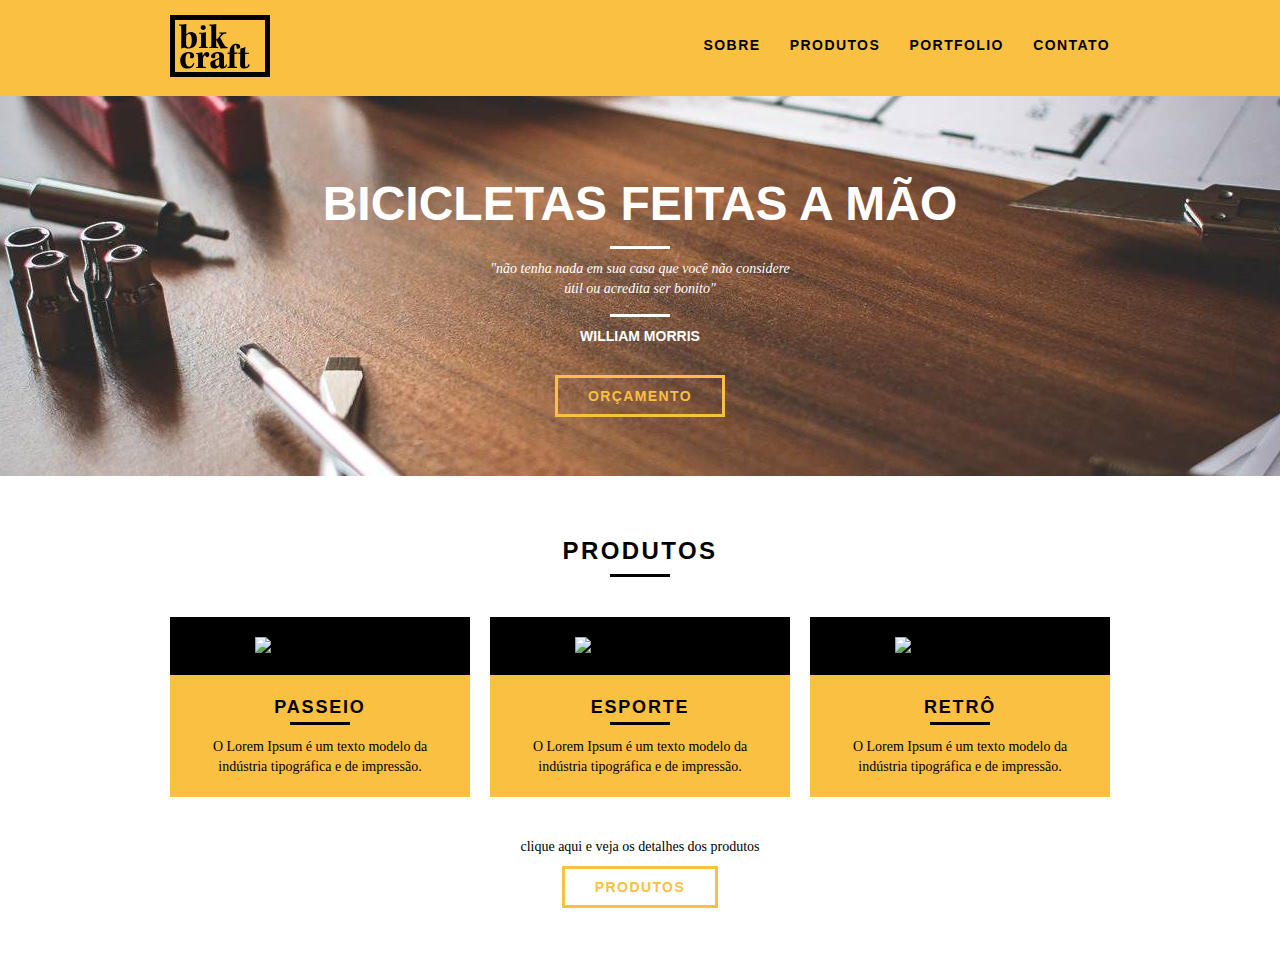
==== 4 - Codigo/index.html @ 3a585a2c "Criando PRODUTOS na HOME" ====
<!DOCTYPE html>
<html lang="pt-br">

<head>
    <meta charset="utf-8">
    <title>Bikcraft</title>
    <link rel="stylesheet" href="css/normalize.css">
    <link rel="stylesheet" href="css/reset.css">
    <link rel="stylesheet" href="css/grid.css">
    <link rel="stylesheet" href="css/style.css">
</head>

<body>
    <header class="header">
        <div class="container">
            <a href="index.html" class="grid-4">
                <img src="img/bikcraft.svg" alt="Bikcraft">
            </a>
            <nav class="grid-12 header_menu">
                <ul>
                    <li><a href="sobre.html">Sobre</a></li>
                    <li><a href="produtos.html">Produtos</a></li>
                    <li><a href="portfolio.html">Portfolio</a></li>
                    <li><a href="contato.html">Contato</a></li>
                </ul>
            </nav>
        </div>
    </header>

    <section class="introducao">
        <div class="container">
            <h1>BICICLETAS FEITAS A MÃO</h1>
            <blockquote class="quote-externo">
                <p>"não tenha nada em sua casa que você
                    não considere útil ou acredita ser bonito"
                </p>
                <cite>WILLIAM MORRIS</cite>
            </blockquote>
            <a href="produtos.html" class="btn">ORÇAMENTO</a>
        </div>
    </section>

    <section class="produtos container">
        <h2 class="subtitulo">PRODUTOS</h2>
        <ul class="produtos_lista">
            <li class="grid-1-3">
                <div class="produtos_icone">
                    <img src="/img/produtos/passeio.svg" alt="Bikcraft Passeio">
                </div>
                <h3>Passeio</h3>
                <p>O Lorem Ipsum é um texto modelo da indústria tipográfica e de impressão. </p>
            </li>
            <li class="grid-1-3">
                <div class="produtos_icone">
                    <img src="/img/produtos/esporte.svg" alt="Bikcraft Passeio">
                </div>
                <h3>Esporte</h3>
                <p>O Lorem Ipsum é um texto modelo da indústria tipográfica e de impressão. </p>
            </li>
            <li class="grid-1-3">
                <div class="produtos_icone">
                    <img src="/img/produtos/retro.svg" alt="Bikcraft Passeio">
                </div>
                <h3>Retrô</h3>
                <p>O Lorem Ipsum é um texto modelo da indústria tipográfica e de impressão. </p>
            </li>
        </ul>
        <div class="call">
            <p>clique aqui e veja os detalhes dos produtos</p>
            <a href="produtos.html" class="btn btn-preto">PRODUTOS</a>
        </div>
    </section>




</body>

</html>
---- 4 - Codigo/css/grid.css ----
*, *:before, *:after {
  -webkit-box-sizing: border-box; 
  -moz-box-sizing: border-box; 
  box-sizing: border-box;
}

.container {
	width: 960px;
	margin: 0 auto;
	padding: 0px;
	position: relative;
}

.container:after, .container:before {
	content: " ";
	display: table;
}

.container:after {
	clear: both;
}

.grid-1, .grid-2, .grid-3, .grid-4, .grid-5, .grid-6, .grid-7, .grid-8, .grid-9, .grid-10, .grid-11, .grid-12, .grid-13, .grid-14, .grid-15, .grid-16, .grid-1-3 {
	float: left;
	margin-left: 10px;
	margin-right: 10px;
}

.grid-1 	{width: 40px;}
.grid-2 	{width: 100px;}
.grid-3 	{width: 160px;}
.grid-4 	{width: 220px;}
.grid-5 	{width: 280px;}
.grid-6 	{width: 340px;}
.grid-7 	{width: 400px;}
.grid-8 	{width: 460px;}
.grid-9 	{width: 520px;}
.grid-10 	{width: 580px;}
.grid-11 	{width: 640px;}
.grid-12 	{width: 700px;}
.grid-13 	{width: 760px;}
.grid-14 	{width: 820px;}
.grid-15 	{width: 880px;}
.grid-16 	{width: 940px;}
.grid-1-3	{width: 300px;}
---- 4 - Codigo/css/style.css ----
/* ESTILOS GERAIS */
body{
    font-family: Arial, Helvetica, sans-serif;
}
p{
    font-family: Georgia, 'Times New Roman', serif;
    font-size: 14px;
    line-height: 20px;
}
.btn{
    width: 140px;
    height: 40px;
    border: 3px solid #F9C041;
    padding: 10px 30px;
    color: #F9C041;
    font-size: 14px;
    line-height: 20px;
    text-transform: uppercase;
    letter-spacing: .1em;
    font-weight: bold;
}

.btn:hover{
    color: #fff;
    border: 3px solid #fff;
}
.btn.btn-preto:hover{
    color: #000;
    border-color: #000;
}
.subtitulo{
    font-weight: bold;
    font-size: 24px;
    line-height: 30px;
    letter-spacing: .1em;
    color: #000;
    text-transform: uppercase;
    text-align: center;
    margin-bottom: 40px;
}
.subtitulo:after{
    content: "";
    display: block;
    width: 60px;
    height: 3px;
    background: #000;
    margin: 8px auto;
}


/* HEADER */
.header{
    top: 0;
    position: fixed;
    width: 100%;
    background:#F9C041 ;
    padding: 15px 0;
    z-index: 10;
}

.header_menu{
    text-align: right;
    
}
.header_menu ul li{
    display: inline-block;
    margin-left: 25px;
    margin-top: 20px;
}

.header_menu ul li a{
    color: #000;
    font-weight: bold;
    text-transform: uppercase;
    letter-spacing: .1em;
    font-size: 14px;
    line-height: 20px;
    padding: 10px 0;
}
.header_menu ul li a:hover{
    color: #fff;
}

/* INTRODUÇÃO */
.introducao{
    width: 100%;
    height: 380px;
    background: url("../img/bg-intro.jpg") no-repeat center;
    background-size: cover;
    margin-top: 96px;
    text-align: center;
    padding-top: 80px;
}
.introducao h1{
    font-size: 48px;
    color: #fff;
    font-weight: bold;
    text-transform: uppercase;
}
.quote-externo{
    max-width: 320px;
    margin: 0 auto;
    color: #fff;
    margin-bottom: 40px;
}
.quote-externo p{
    font-style: italic;
}
.quote-externo p:before,.quote-externo p:after{
   content: "";
   display: block;
   width: 60px;
   height: 3px;
   background: #fff;
   margin: 15px auto 10px auto;
}
.quote-externo cite{
    font-style: normal;
    font-weight: bold;
    font-size: 14px;
}

/* PRODUTOS */

.produtos{
    padding: 60px 0;
}
.produtos_lista li{
    background: #F9C041;
    text-align: center;
}
.produtos_lista li h3{
    font-weight: bold;
    font-size: 18px;
    line-height: 25px;
    text-transform: uppercase;
    letter-spacing: .1em;
    margin-top: 20px;
}
.produtos_lista li h3::after{
    content: "";
    display: block;
    width: 60px;
    height: 3px;
    background: #000;
    margin: 2px auto;
}
.produtos_lista li p{
    padding: 10px 20px 20px 20px;
}

.produtos_icone{
    background: #000;
    padding: 20px;
}

.call{
    padding-top:40px ;
    clear: both;
    text-align: center;
}
.call p{
    margin-bottom: 20px;
}
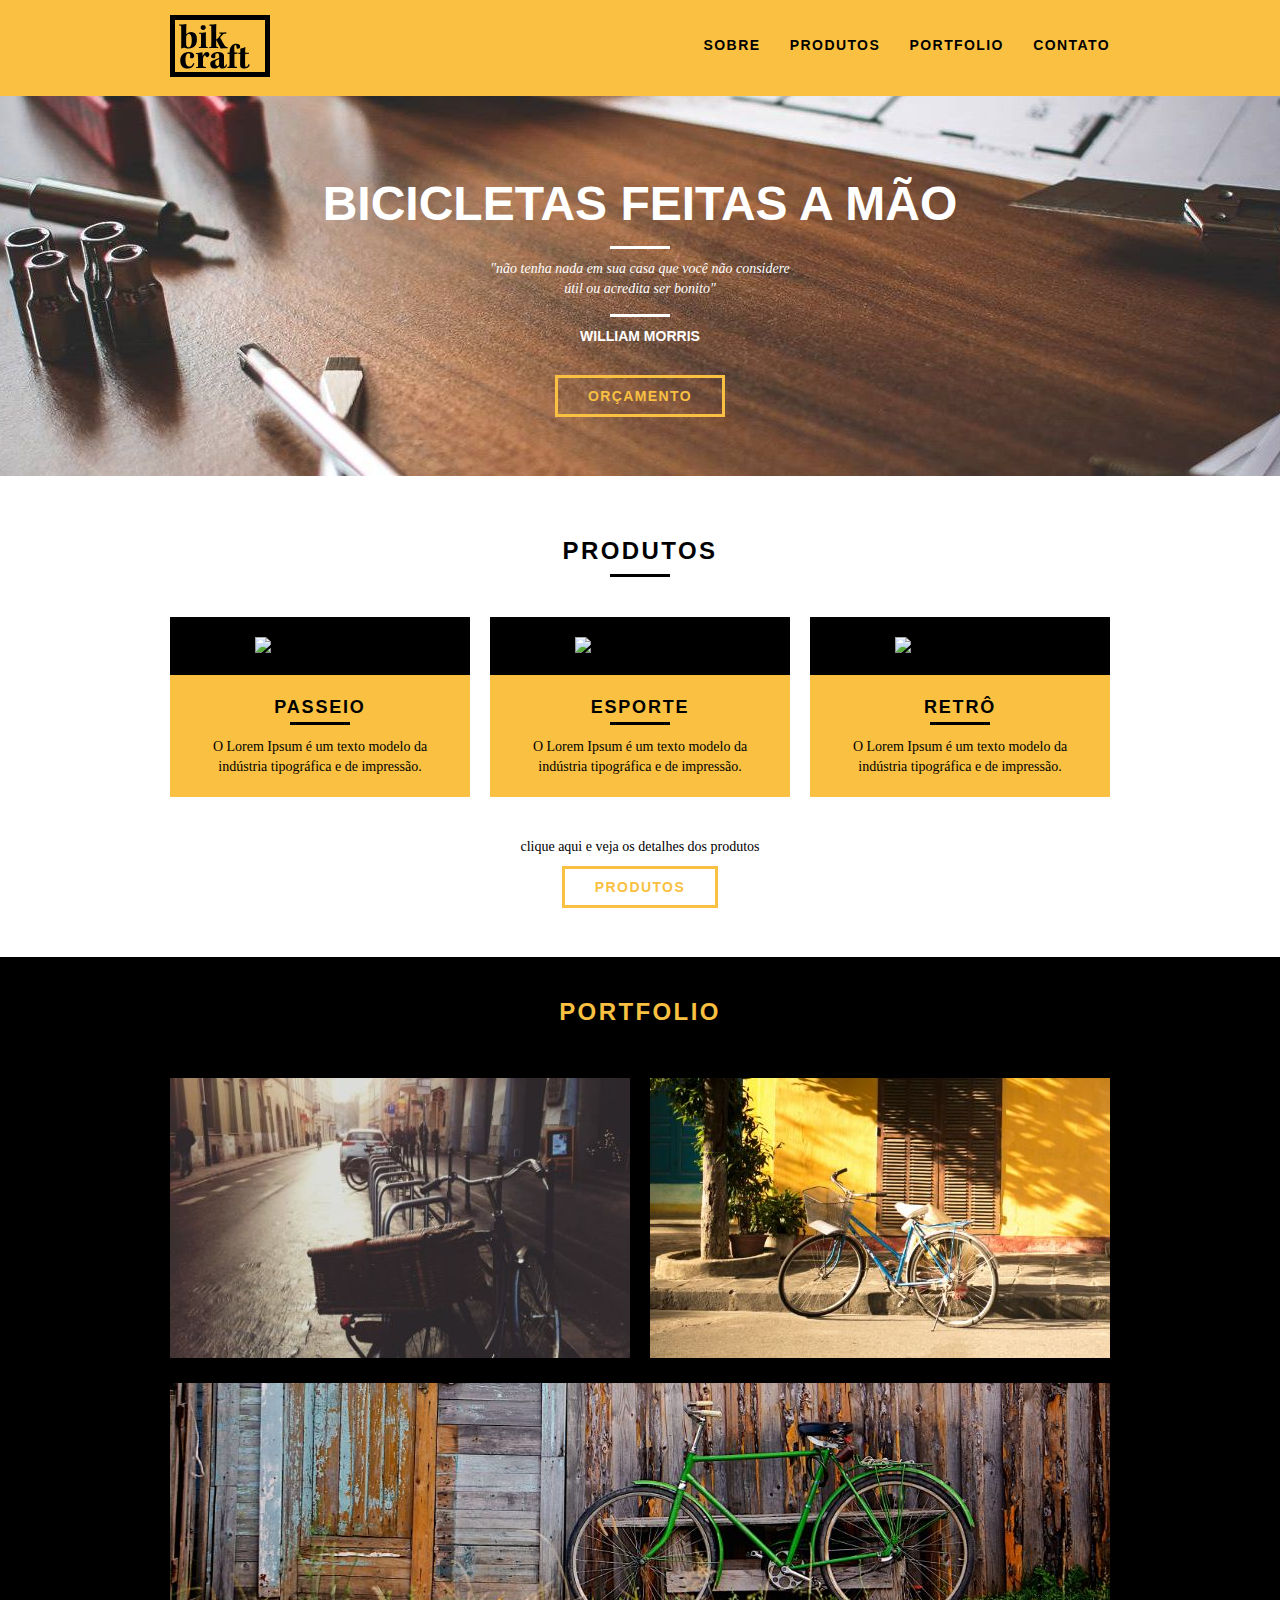
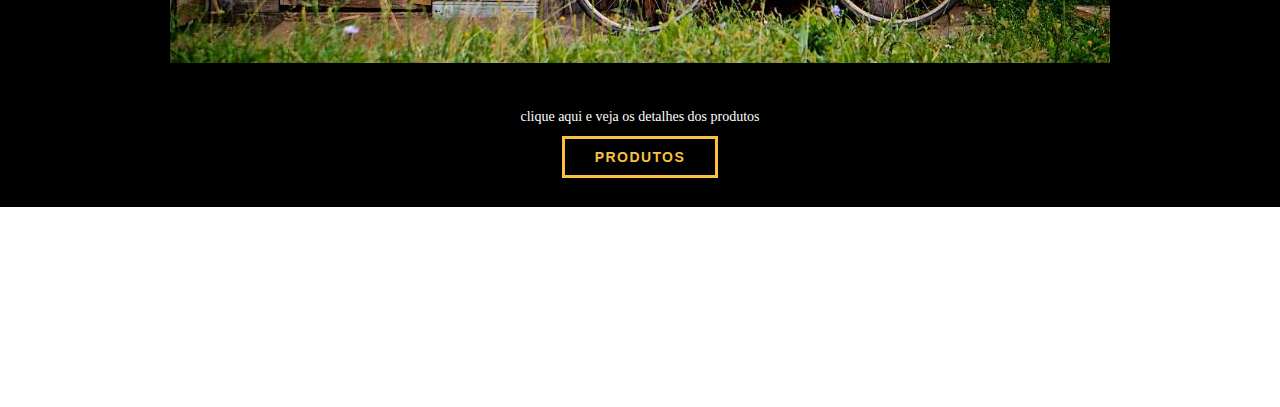
==== commit ccb9e0b1: "HOME section portfolio" ====
--- a/4 - Codigo/index.html
+++ b/4 - Codigo/index.html
@@ -39,7 +39,7 @@
             <a href="produtos.html" class="btn">ORÇAMENTO</a>
         </div>
     </section>
-
+    <!-- produtos -->
     <section class="produtos container">
         <h2 class="subtitulo">PRODUTOS</h2>
         <ul class="produtos_lista">
@@ -70,8 +70,22 @@
             <a href="produtos.html" class="btn btn-preto">PRODUTOS</a>
         </div>
     </section>
-
-
+    <!-- Fecha produtos-->
+    <!-- Portfolio-->
+    <section class="portfolio">
+        <div class="container">
+            <h2 class="subtitulo">Portfolio</h2>
+            <ul class="portfolio_lista">
+                <li class="grid-8"><img src="img/portfolio/foto1.jpg" alt="Bicicleta Retrô"></li>
+                <li class="grid-8"><img src="img/portfolio/foto2.jpg" alt="Bicicleta Passeio"></li>
+                <li class="grid-16"><img src="img/portfolio/foto3.jpg" alt="Bicicleta esporte"></li>
+            </ul>
+            <div class="call">
+                <p>clique aqui e veja os detalhes dos produtos</p>
+                <a href="portfolio.html" class="btn">PRODUTOS</a>
+            </div>
+        </div>
+    </section>
 
 
 </body>
--- a/4 - Codigo/css/style.css
+++ b/4 - Codigo/css/style.css
@@ -1,6 +1,7 @@
 /* ESTILOS GERAIS */
 body{
     font-family: Arial, Helvetica, sans-serif;
+    margin-bottom: 200px;
 }
 p{
     font-family: Georgia, 'Times New Roman', serif;
@@ -161,4 +162,27 @@
 }
 .call p{
     margin-bottom: 20px;
+}
+
+/* PORTFOLIO */
+
+.portfolio{
+    background: #000;
+    width: 100%;
+    
+    padding:40px 0;
+}
+.portfolio .subtitulo{
+    color: #F9C041;
+}
+
+.portfolio .subtitulo::after{
+    color: #F9C041;
+}
+.portfolio_lista li:last-child{
+    margin-top: 20px;
+}
+
+.portfolio .call p{
+    color: #fff;
 }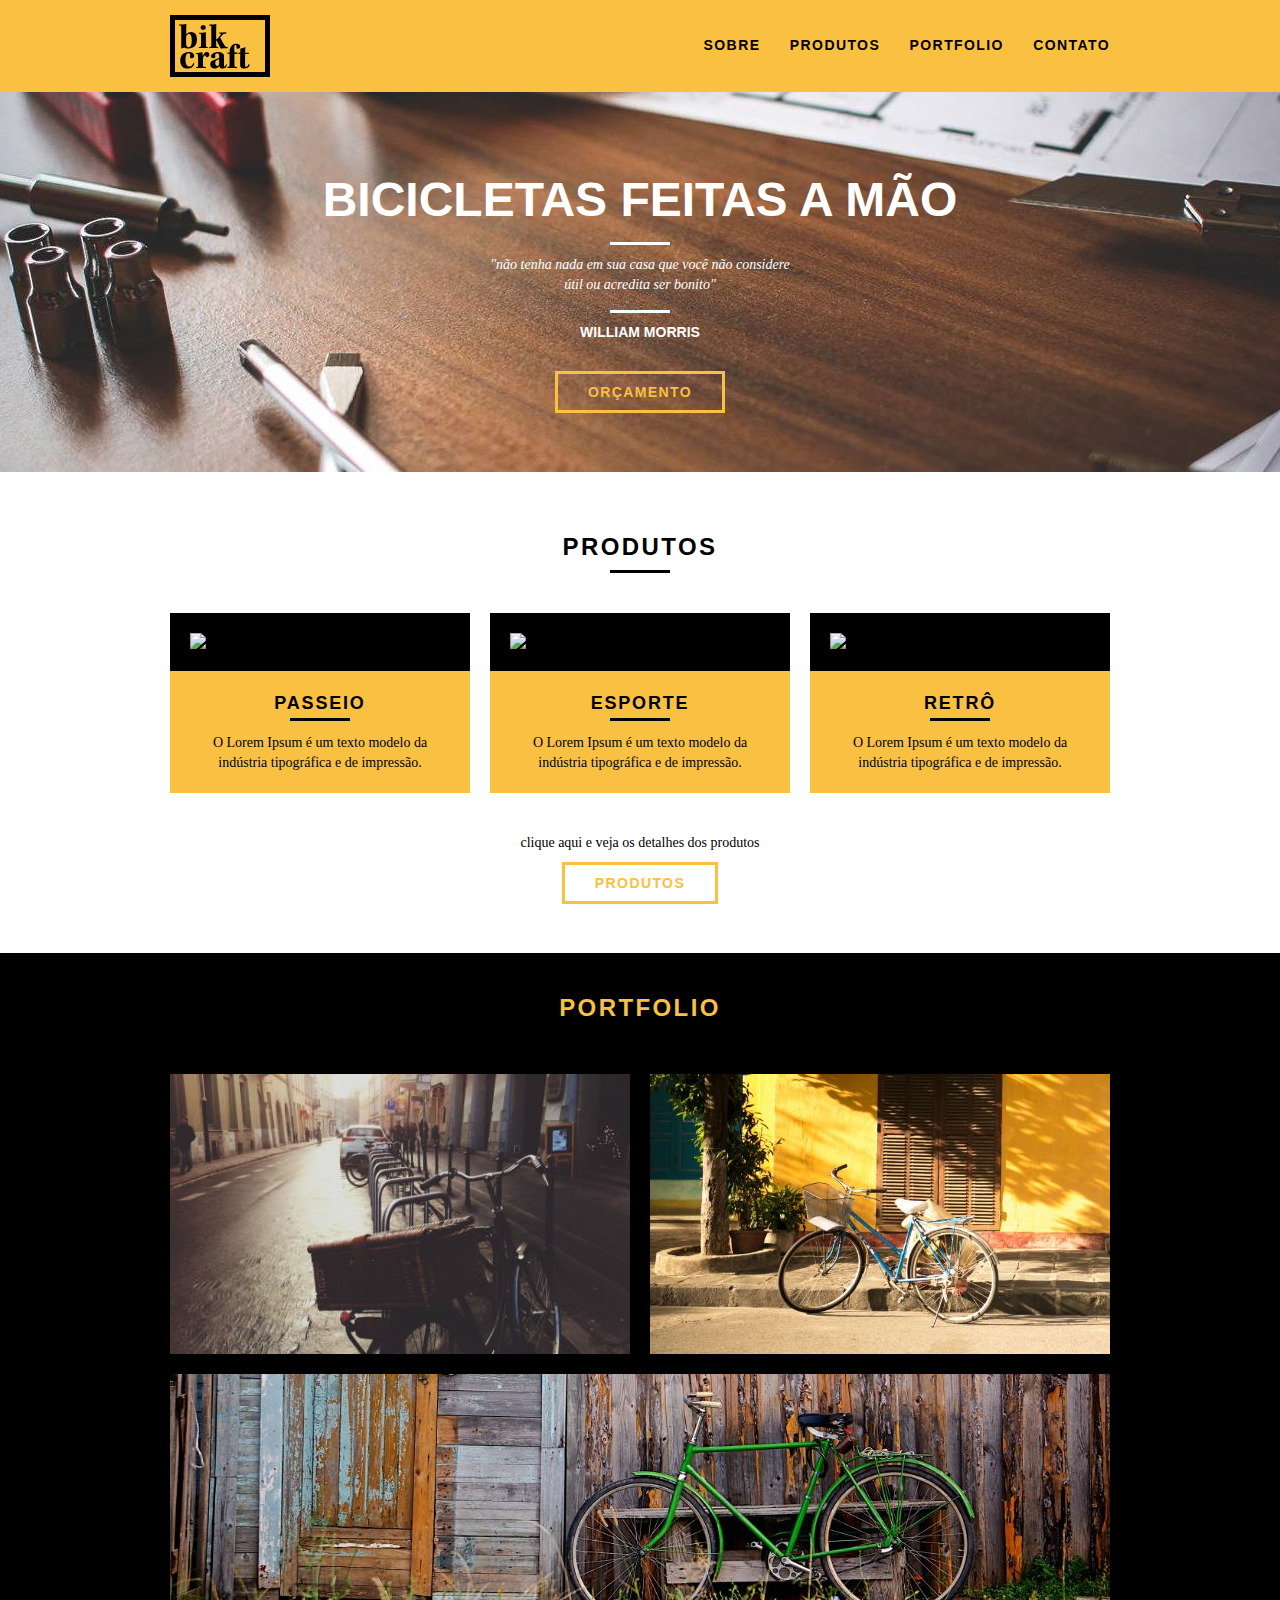
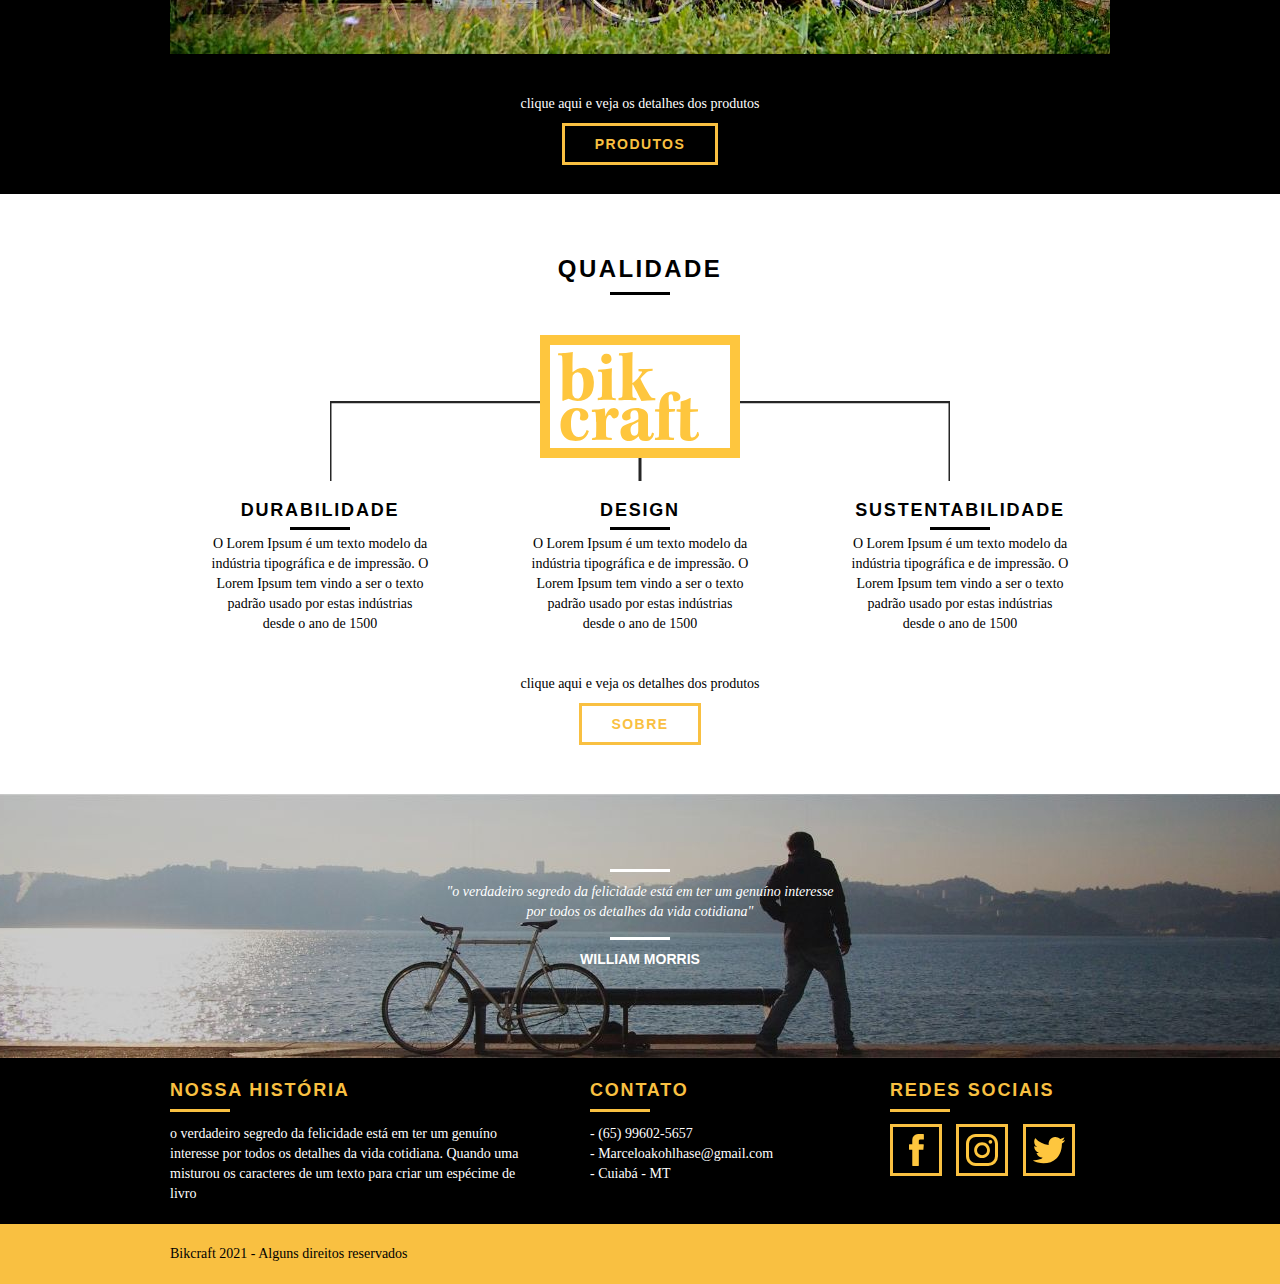
==== commit 9e51a02f: "Conclusão do web site" ====
--- a/4 - Codigo/index.html
+++ b/4 - Codigo/index.html
@@ -71,6 +71,7 @@
         </div>
     </section>
     <!-- Fecha produtos-->
+
     <!-- Portfolio-->
     <section class="portfolio">
         <div class="container">
@@ -86,6 +87,79 @@
             </div>
         </div>
     </section>
+    <!-- Fecha portfolio-->
+    <!-- Qualidade -->
+    <section class="qualidade container">
+        <h2 class="subtitulo">QUALIDADE</h2>
+        <img src="img/bikcraft-qualidade.svg" alt="Bikcraft">
+        <ul class="qualidade_lista">
+            <li class="grid-1-3">
+                <h3>Durabilidade</h3>
+                <p>O Lorem Ipsum é um texto modelo da indústria tipográfica e de impressão. O Lorem Ipsum tem vindo a
+                    ser o texto padrão usado por estas indústrias desde o ano de 1500</p>
+            </li>
+            <li class="grid-1-3">
+                <h3>DESIGN</h3>
+                <p>O Lorem Ipsum é um texto modelo da indústria tipográfica e de impressão. O Lorem Ipsum tem vindo a
+                    ser o texto padrão usado por estas indústrias desde o ano de 1500</p>
+            </li>
+            <li class="grid-1-3">
+                <h3>SUSTENTABILIDADE</h3>
+                <p>O Lorem Ipsum é um texto modelo da indústria tipográfica e de impressão. O Lorem Ipsum tem vindo a
+                    ser o texto padrão usado por estas indústrias desde o ano de 1500</p>
+            </li>
+        </ul>
+        <div class="call">
+            <p>clique aqui e veja os detalhes dos produtos</p>
+            <a href="sobre.html" class="btn btn-preto">SOBRE</a>
+        </div>
+    </section>
+    <section class="quebra">
+        <blockquote class="quote-externo container">
+            <p>"o verdadeiro segredo da felicidade está em ter um genuíno interesse por todos os detalhes da vida
+                cotidiana"
+            </p>
+            <cite>WILLIAM MORRIS</cite>
+        </blockquote>
+    </section>
+    <footer>
+        <div class="footer">
+            <div class="container">
+                <div class="grid-7 footer_historia">
+                    <h3>NOSSA HISTÓRIA</h3>
+                    <p>o verdadeiro segredo da felicidade está em ter um genuíno interesse por todos os detalhes da vida
+                        cotidiana. Quando uma misturou os caracteres de um texto para criar um espécime de livro</p>
+                </div>
+                <div class="grid-5 footer_contato">
+                    <h3>CONTATO</h3>
+                    <ul>
+                        <li>- (65) 99602-5657</li>
+                        <li>- Marceloakohlhase@gmail.com</li>
+                        <li>- Cuiabá - MT</li>
+                    </ul>
+                </div>
+                <div class="grid-4 footer_redes">
+                    <h3>REDES SOCIAIS</h3>
+                    <ul>
+                        <li><a href="www.facebook.com" target="_blank"><img src="img/redes-sociais/facebook.svg"></a>
+                        </li>
+                        <li><a href="www.instagram.com" target="_blank"><img src="img/redes-sociais/instagram.svg"></a>
+                        </li>
+                        <li><a href="www.twitter.com" target="_blank"><img src="img/redes-sociais/twitter.svg"></a>
+                        </li>
+                    </ul>
+                </div>
+            </div>
+
+        </div>
+        <div class="copy ">
+            <div class="container">
+                <p class="grid-16">Bikcraft 2021 - Alguns direitos reservados</p>
+            </div>
+
+        </div>
+    </footer>
+
 
 
 </body>
--- a/4 - Codigo/css/style.css
+++ b/4 - Codigo/css/style.css
@@ -1,7 +1,10 @@
 /* ESTILOS GERAIS */
 body{
     font-family: Arial, Helvetica, sans-serif;
-    margin-bottom: 200px;
+   
+}
+img{
+    display: block;
 }
 p{
     font-family: Georgia, 'Times New Roman', serif;
@@ -47,6 +50,24 @@
     background: #000;
     margin: 8px auto;
 }
+.subtitulo_interno{
+    font-weight: bold;
+    font-size: 24px;
+    line-height: 30px;
+    letter-spacing: .1em;
+    color: #000;
+    text-transform: uppercase;
+    margin-bottom: 20px;
+}
+.subtitulo_interno:after{
+    content: "";
+    display: block;
+    width: 60px;
+    height: 3px;
+    background: #000;
+    margin: 8px 0;
+}
+
 
 
 /* HEADER */
@@ -81,6 +102,9 @@
 .header_menu ul li a:hover{
     color: #fff;
 }
+.header_menu ul li a.menu_ativo{
+    color: #fff;
+}
 
 /* INTRODUÇÃO */
 .introducao{
@@ -88,7 +112,7 @@
     height: 380px;
     background: url("../img/bg-intro.jpg") no-repeat center;
     background-size: cover;
-    margin-top: 96px;
+    margin-top: 92px;
     text-align: center;
     padding-top: 80px;
 }
@@ -120,6 +144,32 @@
     font-weight: bold;
     font-size: 14px;
 }
+/*INTRODUÇÃO INTERNA*/
+
+.introducao_interna{
+    width: 100%;
+    margin-top: 92px;
+    height: 160px;
+    text-align: center;
+    color: #fff;
+    padding-top: 35px;
+}
+.introducao_interna h1{
+    font-size: 36px;
+    color: #fff;
+    font-weight: bold;
+    text-transform: uppercase;
+}
+.introducao_interna h1::after{
+    content: "";
+    display: block;
+    width: 60px;
+    height: 3px;
+    background: #fff;
+    margin: 6px auto 10px auto;
+}
+
+
 
 /* PRODUTOS */
 
@@ -185,4 +235,113 @@
 
 .portfolio .call p{
     color: #fff;
+}
+
+/* QUALIDADE */
+.qualidade{
+    padding: 60px 0;
+    
+}
+.qualidade::after{
+    content: "";
+    width: 620px;
+    height: 80px;
+    display: block;
+    background: url("../img/linhas.svg") no-repeat center;
+    position: absolute;
+    top: 207px;
+    right: 170px;
+    z-index: -1;
+}
+.qualidade img{
+    margin: 0 auto;
+}
+.qualidade_lista{
+    padding-top: 20px;
+    overflow: hidden;
+}
+.qualidade_lista li{
+    text-align: center;
+    padding: 0 40px;
+}
+
+.qualidade_lista li h3{
+    font-weight: bold;
+    font-size: 18px;
+    line-height: 25px;
+    text-transform: uppercase;
+    letter-spacing: .1em;
+    margin-top: 20px;
+}
+.qualidade_lista li h3::after{
+    content: "";
+    display: block;
+    width: 60px;
+    height: 3px;
+    background: #000;
+    margin: 4px auto;
+}
+
+
+/*  QUEBRA  */
+.quebra{
+    background: url("../img/bg-footer.jpg") no-repeat center;
+    width: 100%;
+    height: 264px;
+    background-size: cover;
+    text-align: center;
+}
+.quebra .quote-externo{
+    max-width: 400px;
+    padding-top: 60px;
+}
+
+/* FOOTER */
+.footer{
+    background: #000;
+    width: 100%;
+    color: #fff;
+    padding: 20px 0;
+}
+.footer h3{
+    font-size: 18px;
+    line-height: 25px;
+    color: #F9C041;
+    text-transform: uppercase;
+    font-weight: bold;
+    letter-spacing: .1em;
+}
+
+.footer h3:after{
+    content: "";
+    display: block;
+    width: 60px;
+    height: 3px;
+    background: #F9C041;
+    margin: 6px 0 12px 0;
+}
+.footer_historia{
+    padding-right: 40px;
+}
+.footer_contato ul li{
+    font-size: 14px;
+    line-height: 20px;
+    font-family: Georgia, 'Times New Roman', Times, serif;
+}
+.footer_redes ul li{
+    display: inline-block;
+    margin-right: 10px;
+}
+.footer_redes ul li a{
+    padding: 7px;
+    display: block;
+    border: 3px solid #F9C041;
+}
+.footer_redes ul li a:hover{
+    border-color: #fff;
+}
+.copy{
+    width: 100%;
+    background: #F9C041;
+    padding: 20px 0;
 }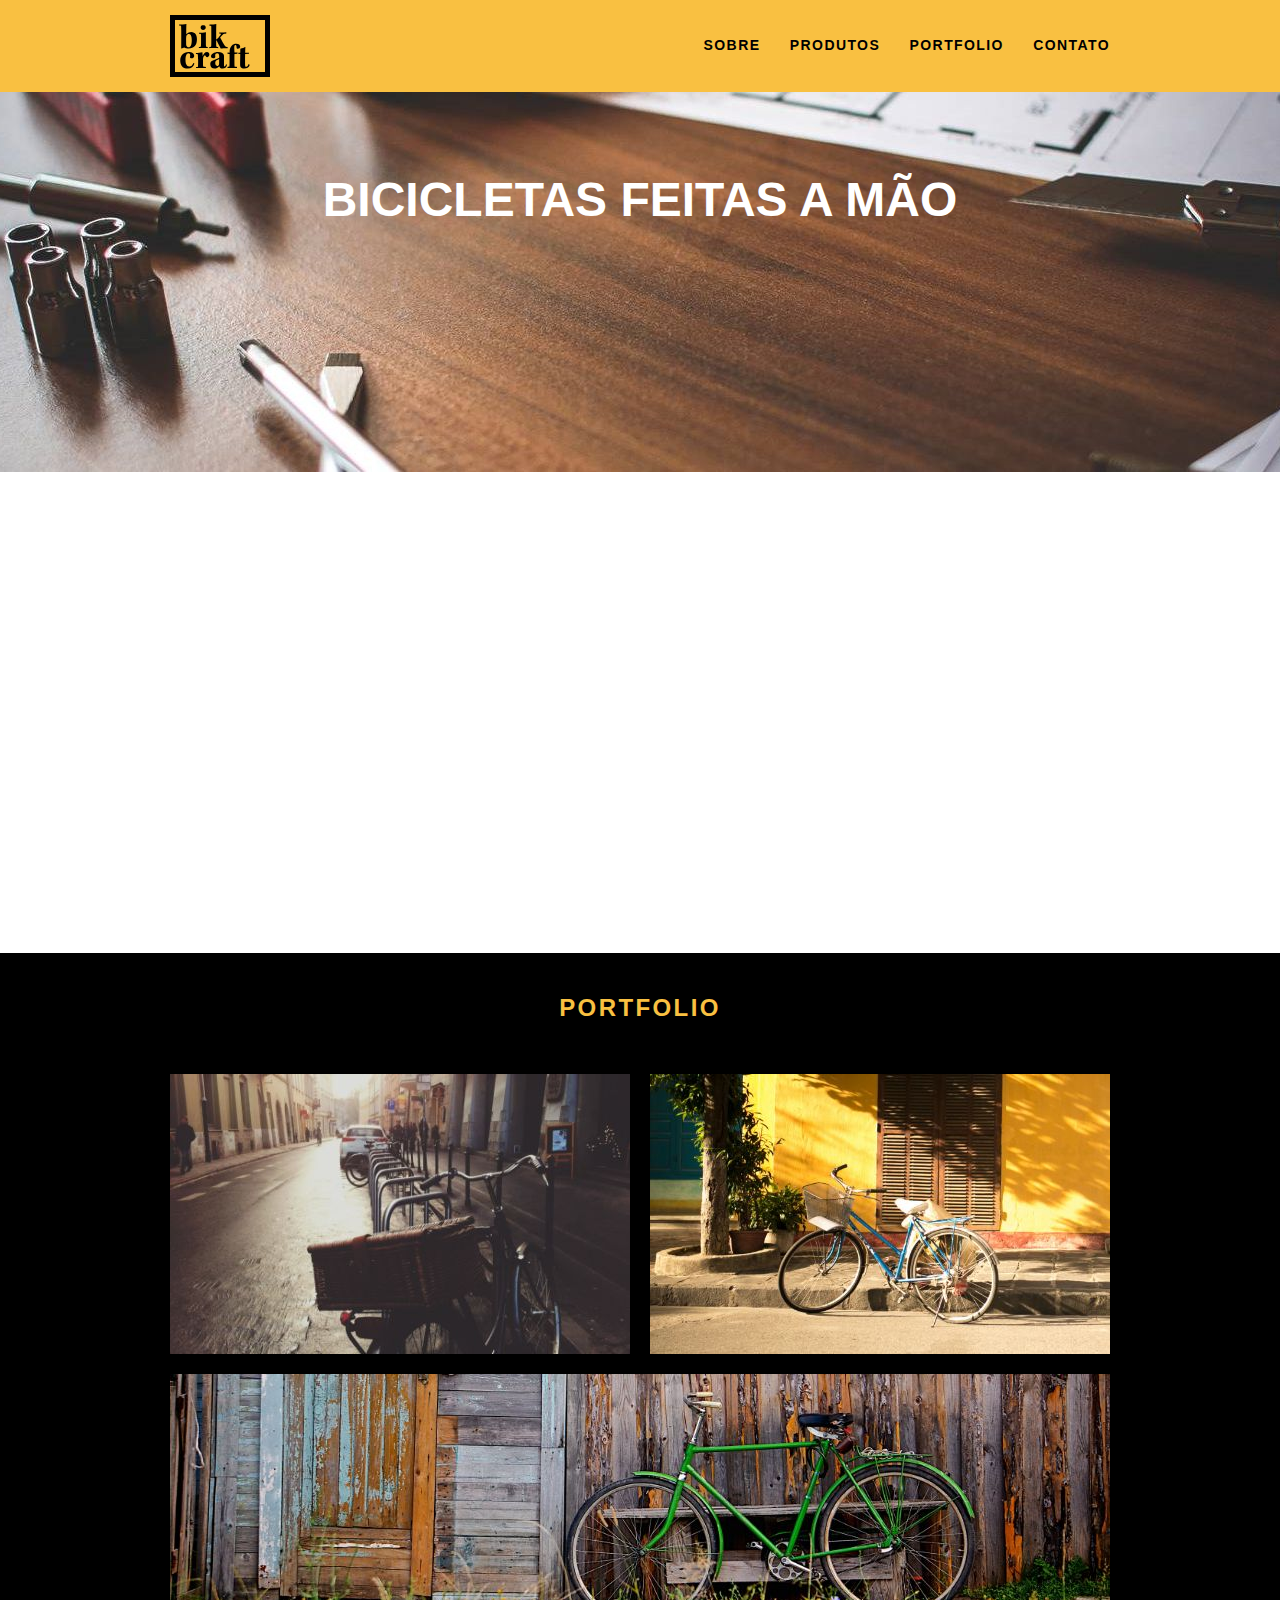
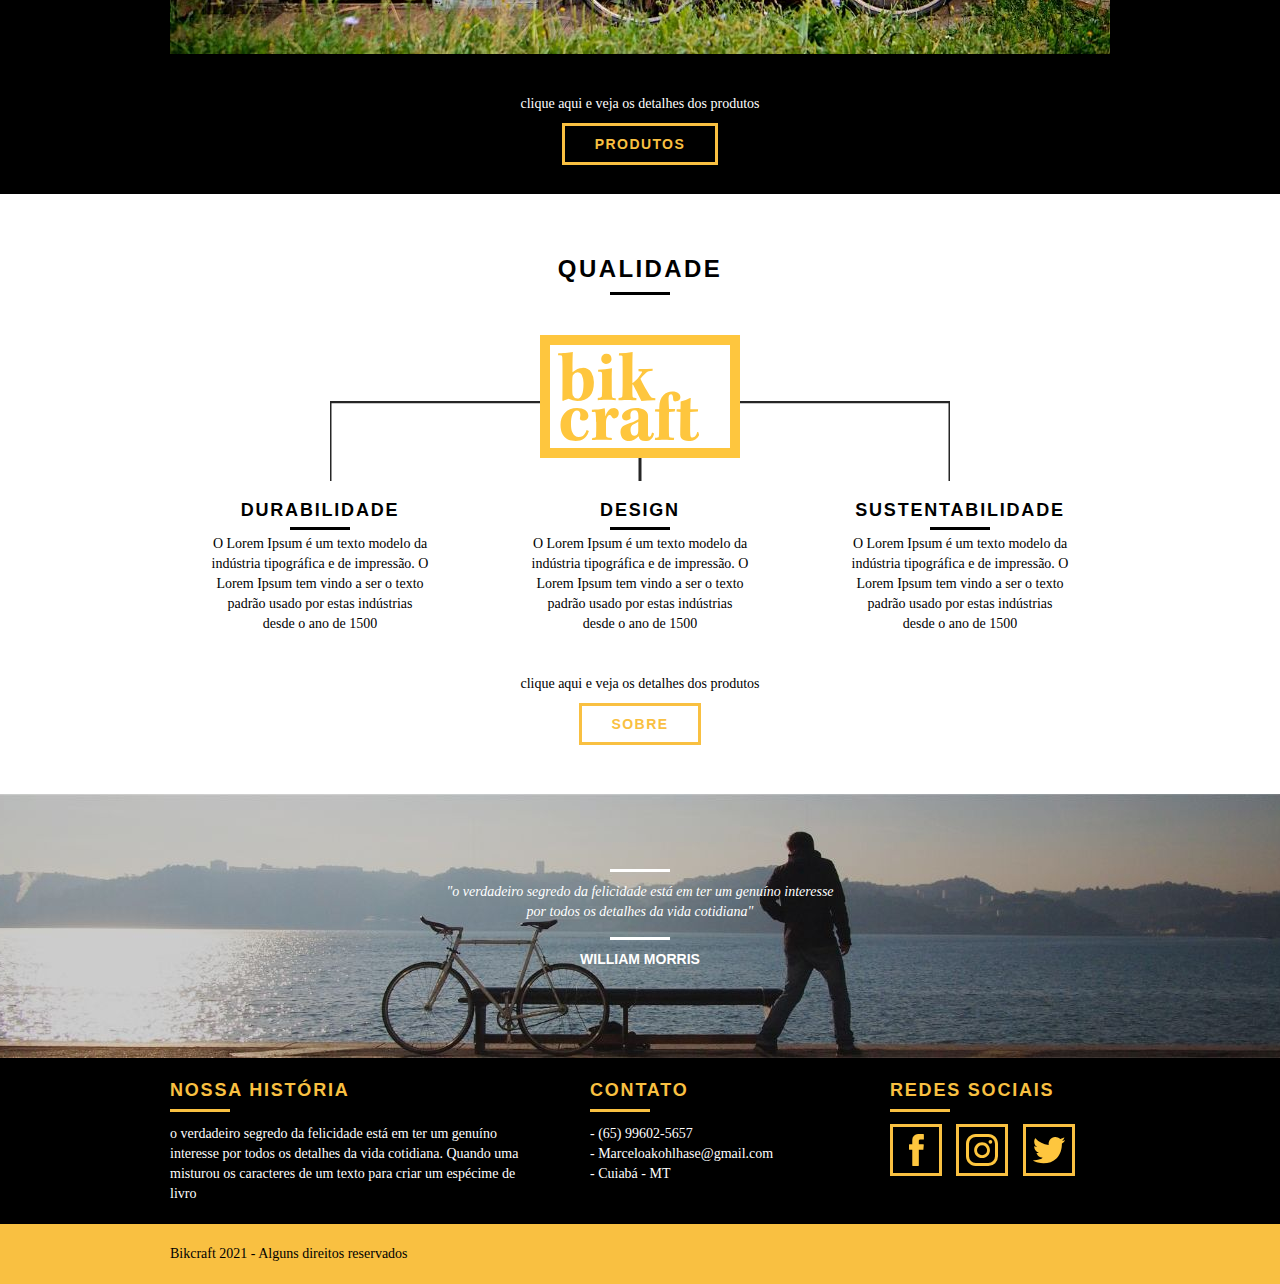
==== commit 3e5f8cf4: "Adicionado Efeitos de transição" ====
--- a/4 - Codigo/index.html
+++ b/4 - Codigo/index.html
@@ -8,14 +8,22 @@
     <link rel="stylesheet" href="css/reset.css">
     <link rel="stylesheet" href="css/grid.css">
     <link rel="stylesheet" href="css/style.css">
+    <link rel="stylesheet" href="css/responsivo.css">
+    <script>document.documentElement.classList.add("js");</script>
+    <script src="./js/plugins/simple-anime.js"></script>
+
 </head>
 
 <body>
+
     <header class="header">
         <div class="container">
-            <a href="index.html" class="grid-4">
-                <img src="img/bikcraft.svg" alt="Bikcraft">
-            </a>
+            <div class="grid-4">
+                <a href="index.html">
+                    <img src="img/bikcraft.svg" alt="Bikcraft">
+                </a>
+            </div>
+
             <nav class="grid-12 header_menu">
                 <ul>
                     <li><a href="sobre.html">Sobre</a></li>
@@ -26,21 +34,22 @@
             </nav>
         </div>
     </header>
-
+    <!--INTRODUÇÃO-->
     <section class="introducao">
         <div class="container">
-            <h1>BICICLETAS FEITAS A MÃO</h1>
-            <blockquote class="quote-externo">
+            <h1 data-anime="400" class="fadeInDown">BICICLETAS FEITAS A MÃO</h1>
+            <blockquote class="quote-externo fadeInDown" data-anime="800">
                 <p>"não tenha nada em sua casa que você
                     não considere útil ou acredita ser bonito"
                 </p>
                 <cite>WILLIAM MORRIS</cite>
             </blockquote>
-            <a href="produtos.html" class="btn">ORÇAMENTO</a>
+            <a href="produtos.html" class="btn fadeInDown" data-anime="1200">ORÇAMENTO</a>
         </div>
     </section>
+
     <!-- produtos -->
-    <section class="produtos container">
+    <section class="produtos container fadeInDown" data-anime="1600">
         <h2 class="subtitulo">PRODUTOS</h2>
         <ul class="produtos_lista">
             <li class="grid-1-3">
@@ -160,6 +169,8 @@
         </div>
     </footer>
 
+    <script src="./js/simple-anime.js"></script>
+    <script src="./js/script.js"></script>
 
 
 </body>
--- a/4 - Codigo/css/grid.css
+++ b/4 - Codigo/css/grid.css
@@ -42,4 +42,44 @@
 .grid-14 	{width: 820px;}
 .grid-15 	{width: 880px;}
 .grid-16 	{width: 940px;}
-.grid-1-3	{width: 300px;}+.grid-1-3	{width: 300px;}
+
+@media (min-width:768px) and (max-width:979px){
+	.container{
+		width: 768px;
+	}
+
+.grid-1		{width: 28px;}
+.grid-2		{width: 76px;}
+.grid-3		{width: 124px;}
+.grid-4		{width: 172px;}
+.grid-5		{width: 220px;}
+.grid-6		{width: 268px;}
+.grid-7		{width: 316px;}
+.grid-8		{width: 364px;}
+.grid-9		{width: 412px;}
+.grid-10	{width: 460px;}
+.grid-11	{width: 508px;}
+.grid-12	{width: 556px;}
+.grid-13	{width: 604px;}
+.grid-14	{width: 652px;}
+.grid-15	{width: 700px;}
+.grid-16	{width: 748px;}
+.grid-1-3	{width: 236px;}
+}
+
+
+
+@media (max-width:788px){
+	.container{
+		width: 300px;
+	}
+	.grid-1, .grid-2, .grid-3, .grid-4, .grid-5, .grid-6, .grid-7, .grid-8, .grid-9, .grid-10, .grid-11, .grid-12, .grid-13, .grid-14, .grid-15, .grid-16, .grid-1-3 {
+		float: none;
+		width: 100%;
+		margin: 0 0 20px 0;
+	}
+
+
+
+}--- a/4 - Codigo/css/style.css
+++ b/4 - Codigo/css/style.css
@@ -5,6 +5,7 @@
 }
 img{
     display: block;
+    max-width: 100%;
 }
 p{
     font-family: Georgia, 'Times New Roman', serif;
@@ -84,6 +85,7 @@
     text-align: right;
     
 }
+
 .header_menu ul li{
     display: inline-block;
     margin-left: 25px;
@@ -180,6 +182,10 @@
     background: #F9C041;
     text-align: center;
 }
+
+.produtos_lista li img{
+    margin: 0 auto;
+}
 .produtos_lista li h3{
     font-weight: bold;
     font-size: 18px;
@@ -272,6 +278,7 @@
     text-transform: uppercase;
     letter-spacing: .1em;
     margin-top: 20px;
+    text-align: center;
 }
 .qualidade_lista li h3::after{
     content: "";
@@ -344,4 +351,69 @@
     width: 100%;
     background: #F9C041;
     padding: 20px 0;
-}+}
+
+/* JAVASCRIPT SLIDE*/
+
+[SRC]
+.js [data-slide] {
+    position: relative;
+  }
+  .js [data-slide] > * {
+    position: absolute;
+    top: 0px;
+    opacity: 0;
+  }
+  .js [data-slide] > .active {
+    position: relative;
+    opacity: 1;
+    transition: opacity 1500ms;
+    z-index: 1;
+  }
+  /*Personalizando btn slide*/
+  .js [data-slide-nav] {
+    display: block;
+    justify-content: center;
+    text-align: center;
+    margin-top: 20px;
+  }
+  .js [data-slide-nav] > button {
+    display: inline-block;
+    width: 12px;
+    margin: 4px;
+    height: 12px;
+    border: none;
+    padding: 0px;
+    border-radius: 6px;
+    background: #1d1d1d;
+    text-indent: -100px;
+    overflow: hidden;
+  }
+  .js [data-slide-nav] > button.active {
+    background: #fec454;
+  }
+
+/*JAVASCRIPT ANIMAÇÃO TIPOGRAFIAS*/
+.js [data-anime] {
+    opacity: 0;
+  }
+
+  
+  /* 7 CSS personalizado dependendo da animação desejada */
+.js .fadeInDown {
+    transform: translate3d(0,-20px,0);
+  }
+.js .fadeInUp {
+    transform: translate3d(0,20px,0);
+  }
+.js .fadeInRight {
+    transform: translate3d(20px,0,0);
+  }
+.js .fadeInLeft {
+    transform: translate3d(-20px,0,0);
+  }
+.js .anime {
+    opacity: 1;
+    transform: none;
+    transition: transform .8s, opacity .8s;
+  }
--- a/4 - Codigo/css/responsivo.css
+++ b/4 - Codigo/css/responsivo.css
@@ -0,0 +1,157 @@
+
+@media (min-width:768px) and (max-width:979px){
+	.qualidade::after{
+
+		right: 74px;
+	
+	}
+	/*Footer*/
+	.footer_redes ul li a img{
+		width: 23px;
+	}
+
+	/*PRODUTOS*/
+	.produto_item h2{
+		top:-150px;
+		margin-bottom: -56px;
+	}
+	.produto_icone{
+		padding: 33px 0;
+	}
+	.produto_info p{
+		color: #fff;
+		font-size: 14px;
+		height: 122px;
+		line-height: 25px;
+		padding: 20px 30px;
+	}
+	.produto_info ul li{
+		background: #F9C041;
+		text-transform: uppercase;
+		font-size: 18px;
+		line-height: 20px;
+		float: left;
+		font-weight: bold;
+		text-align: center;
+		height: 49px;
+		width: 181px;
+		padding-top: 16px;
+	}
+
+
+
+
+
+
+}
+
+
+
+@media (max-width:788px){
+	/*HEADER*/
+	.header{
+	position: relative;
+	padding-bottom: 0;
+
+	}
+	.header img{
+		margin: 0 auto;
+		margin-bottom:10px ;
+	}
+	.header_menu{
+		text-align: center;
+	}
+	.header_menu ul li{
+		margin: 0;
+	}
+	.header_menu ul li a{
+		border:  3px solid #000;
+		width: 140px;
+		display: block;
+		margin-bottom: 5px;
+	}
+	.header_menu ul li a:hover{
+		border-color: #fff;
+	}
+	.header_menu ul li a.menu_ativo{
+		border-color: #fff;
+	}
+
+
+	/*INTRODUÇAÕ*/
+	.introducao{
+		margin-top: 0;
+		padding-top: 40px;
+	}
+	/*CALL*/
+	.call{
+		padding-top: 10px;
+	}
+
+	.qualidade::after{
+
+		display: none;
+	
+	}
+	.introducao h1{
+		font-size: 36px;
+	}
+	
+	/*INTRODUÇÃO INTERNA*/
+	.introducao_interna{
+		margin-top: 0px;
+
+	}
+
+
+	/*SOBRE*/
+	.missao_sobre p{
+		font-size: 14px;
+		line-height: 20px;
+		padding-right: 0;
+	}
+	.missao_sobre ul li{
+		font-size: 14px;
+		line-height: 25px;
+	}
+	/*PRODUTOS*/
+	.produto_item h2{
+		top:-100px;
+		margin-bottom: -70px;
+	}
+
+	.produto_icone{
+		padding: 33px 0;
+	}
+	.produto_info p{
+		color: #fff;
+		font-size: 14px;
+		height: auto;
+		line-height: 25px;
+		padding: 20px 30px;
+	}
+	.produto_info ul li{
+		font-size: 14px;
+		line-height: 20px;
+		height: 49px;
+		width: 149px;
+		
+	}
+	.form{
+		padding:0 ;
+	}
+	.orcamento_dados ul{
+		padding: 0;
+	}
+	/*CONTATO*/
+	.contato_form{
+		padding-right: 0;
+		margin-bottom: 60px;
+	}
+	.contato_mapa{
+		display: block;
+	}
+
+
+
+}